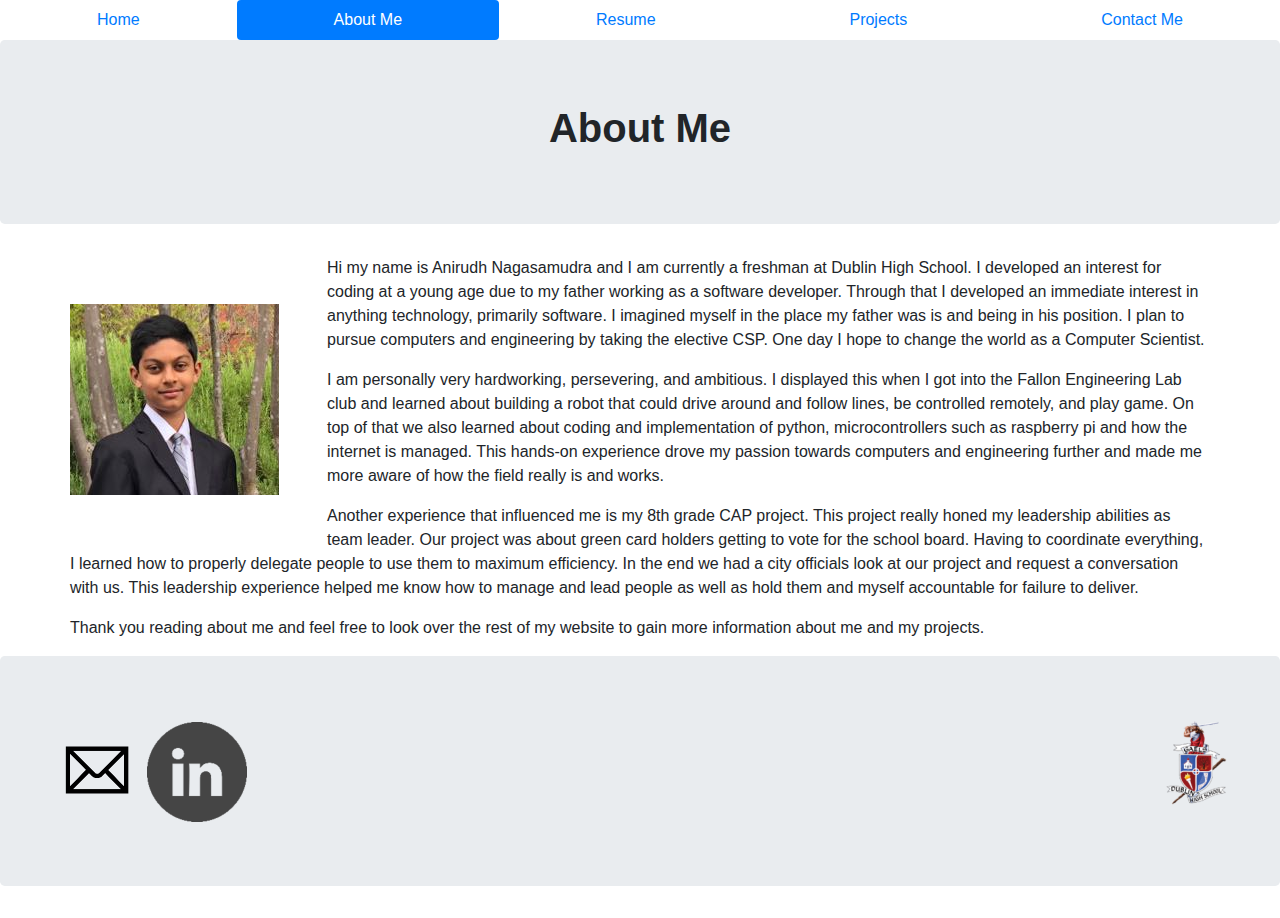
==== aboutme.html @ f640cf97 "My first commit" ====
<!DOCTYPE html>
<html>

    <head>
        <title>About Me </title>
        <link href="css/bootstrap.css" rel="stylesheet" type="text/css">
        <link rel="stylesheet" href="https://unpkg.com/aos@next/dist/aos.css" />
    </head>

    <body>
        <header>
             <nav class="nav nav-pills nav-fill">
                 <a class="nav-item nav-link" href="index.html">Home</a>
                 <a class="nav-item nav-link active" href="aboutme.html">About Me</a>
                 <a class="nav-item nav-link" href="resume.html">Resume</a>
                 <a class="nav-item nav-link" href="projects.html">Projects</a>
                 <a class="nav-item nav-link" href="contactme.html">Contact Me</a>
            </nav>
        </header>
        
        <div class="jumbotron" data-aos="zoom-in">
            <h1 class="text-center"><strong>About Me</strong></h1>
        </div>
        
        <div class="container">
            <div class="row">
                <section>
                    <img class="float-left pr-5 py-5" src="images/PRO.JPG" alt="me" data-aos="fade-right">
                    <p>Hi my name is Anirudh Nagasamudra and I am currently a freshman at Dublin High School. I developed an interest for coding at a young age due to my father working as a software developer. Through that I developed an immediate interest in anything technology, primarily software. I imagined myself in the place my father was is and being in his position. I plan to pursue computers and engineering by taking the elective CSP. One day I hope to change the world as a Computer Scientist.</p>
                    <p> I am personally very hardworking, persevering, and ambitious. I displayed this when I got into the Fallon Engineering Lab club and learned about building a robot that could drive around and follow lines, be controlled remotely, and play game. On top of that we also learned about coding and implementation of python, microcontrollers such as raspberry pi and how the internet is managed. This hands-on experience drove my passion towards computers and engineering further and made me more aware of how the field really is and works.</p>
                    <p>Another experience that influenced me is my 8th grade CAP project. This project really honed my leadership abilities as team leader. Our project was about green card holders getting to vote for the school board. Having to coordinate everything, I learned how to properly delegate people to use them to maximum efficiency. In the end we had a city officials look at our project and request a conversation with us. This leadership experience helped me know how to manage and lead people as well as hold them and myself accountable for failure to deliver.</p>
                    <p>Thank you reading about me and feel free to look over the rest of my website to gain more information about me and my projects.</p>
                </section>
            </div>
        </div>
        
        <footer>
            <div class="jumbotron">
                <div class= "col-3">
                    <a href="mailto:aninaga56@gmail.com">
                        <img class="float-left" src="images/mail.png">
                    </a>
                </div>
                <div class= "col-12">
                    <a href="https://www.dublin.k12.ca.us/dhs">
                        <img class="float-right" src="images/dublin.png">
                    </a>
                </div>
                <div class= "col-3">
                    <a href="https://www.linkedin.com/">
                        <img class="float-middle" src="images/icon.png">
                    </a>
                </div>
            </div>
        </footer>
        <script src="https://unpkg.com/aos@next/dist/aos.js"></script>
  <script>
    AOS.init();
  </script>
    </body>

</html>
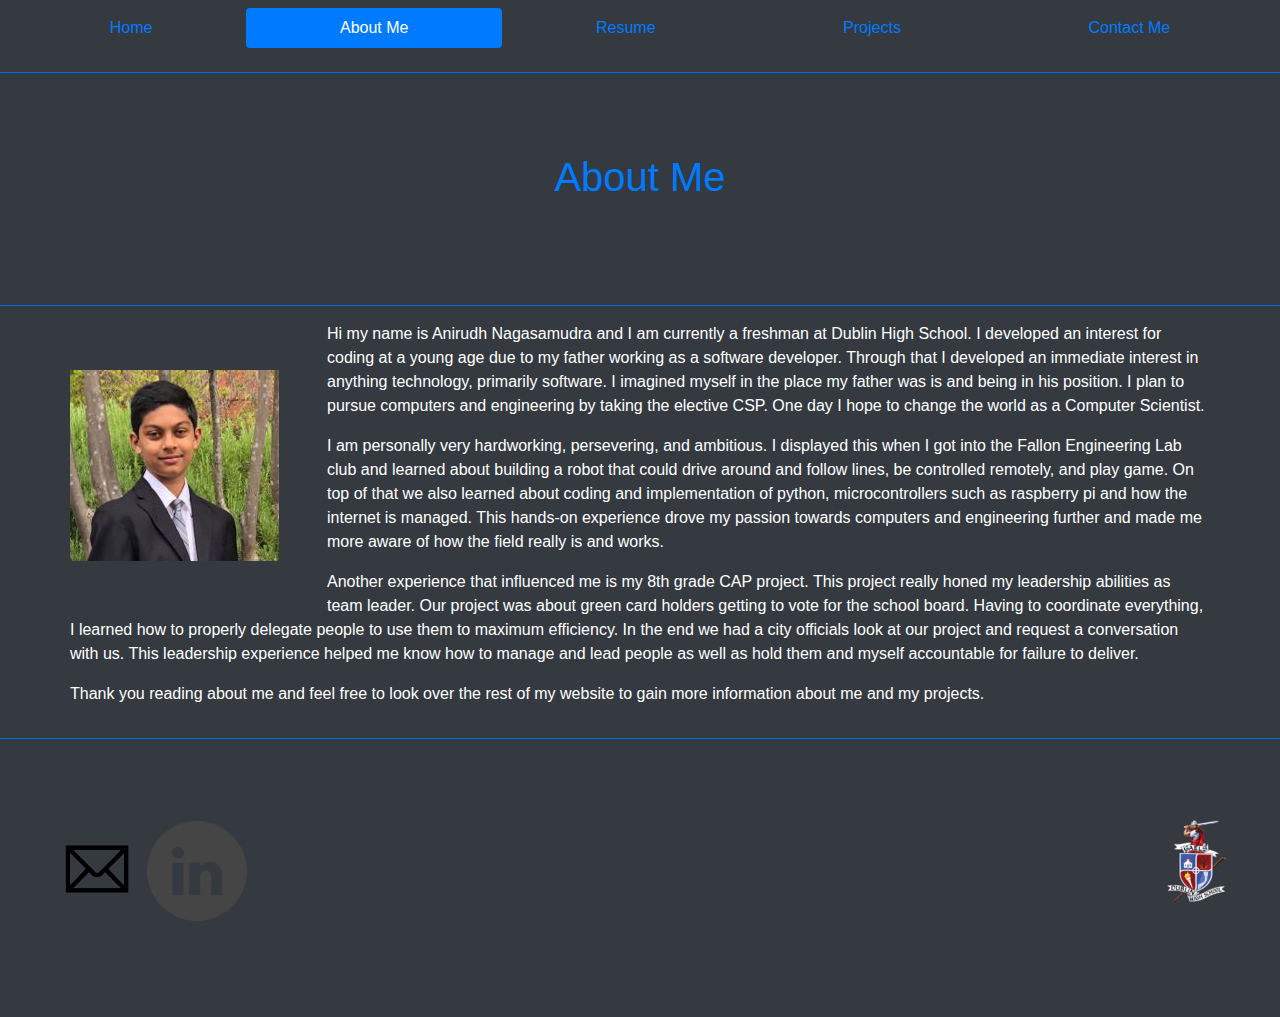
==== commit d475420c: "hello" ====
--- a/aboutme.html
+++ b/aboutme.html
@@ -7,35 +7,33 @@
         <link rel="stylesheet" href="https://unpkg.com/aos@next/dist/aos.css" />
     </head>
 
-    <body>
-        <header>
-             <nav class="nav nav-pills nav-fill">
+    <body class="bg-dark">
+             <nav class="nav nav-pills nav-fill navbar navbar-dark bg-dark sticky-top">
                  <a class="nav-item nav-link" href="index.html">Home</a>
                  <a class="nav-item nav-link active" href="aboutme.html">About Me</a>
                  <a class="nav-item nav-link" href="resume.html">Resume</a>
                  <a class="nav-item nav-link" href="projects.html">Projects</a>
                  <a class="nav-item nav-link" href="contactme.html">Contact Me</a>
             </nav>
-        </header>
-        
-        <div class="jumbotron" data-aos="zoom-in">
-            <h1 class="text-center"><strong>About Me</strong></h1>
+        <hr class="bg-primary">
+        <div class="jumbotron bg-dark" data-aos="zoom-in">
+            <h1 class="text-center text-primary">About Me</h1>
         </div>
-        
-        <div class="container">
+        <hr class="bg-primary">
+        <div class="container bg-dark">
             <div class="row">
                 <section>
                     <img class="float-left pr-5 py-5" src="images/PRO.JPG" alt="me" data-aos="fade-right">
-                    <p>Hi my name is Anirudh Nagasamudra and I am currently a freshman at Dublin High School. I developed an interest for coding at a young age due to my father working as a software developer. Through that I developed an immediate interest in anything technology, primarily software. I imagined myself in the place my father was is and being in his position. I plan to pursue computers and engineering by taking the elective CSP. One day I hope to change the world as a Computer Scientist.</p>
-                    <p> I am personally very hardworking, persevering, and ambitious. I displayed this when I got into the Fallon Engineering Lab club and learned about building a robot that could drive around and follow lines, be controlled remotely, and play game. On top of that we also learned about coding and implementation of python, microcontrollers such as raspberry pi and how the internet is managed. This hands-on experience drove my passion towards computers and engineering further and made me more aware of how the field really is and works.</p>
-                    <p>Another experience that influenced me is my 8th grade CAP project. This project really honed my leadership abilities as team leader. Our project was about green card holders getting to vote for the school board. Having to coordinate everything, I learned how to properly delegate people to use them to maximum efficiency. In the end we had a city officials look at our project and request a conversation with us. This leadership experience helped me know how to manage and lead people as well as hold them and myself accountable for failure to deliver.</p>
-                    <p>Thank you reading about me and feel free to look over the rest of my website to gain more information about me and my projects.</p>
+                    <p class="text-white">Hi my name is Anirudh Nagasamudra and I am currently a freshman at Dublin High School. I developed an interest for coding at a young age due to my father working as a software developer. Through that I developed an immediate interest in anything technology, primarily software. I imagined myself in the place my father was is and being in his position. I plan to pursue computers and engineering by taking the elective CSP. One day I hope to change the world as a Computer Scientist.</p>
+                    <p class="text-white"> I am personally very hardworking, persevering, and ambitious. I displayed this when I got into the Fallon Engineering Lab club and learned about building a robot that could drive around and follow lines, be controlled remotely, and play game. On top of that we also learned about coding and implementation of python, microcontrollers such as raspberry pi and how the internet is managed. This hands-on experience drove my passion towards computers and engineering further and made me more aware of how the field really is and works.</p>
+                    <p class="text-white">Another experience that influenced me is my 8th grade CAP project. This project really honed my leadership abilities as team leader. Our project was about green card holders getting to vote for the school board. Having to coordinate everything, I learned how to properly delegate people to use them to maximum efficiency. In the end we had a city officials look at our project and request a conversation with us. This leadership experience helped me know how to manage and lead people as well as hold them and myself accountable for failure to deliver.</p>
+                    <p class="text-white">Thank you reading about me and feel free to look over the rest of my website to gain more information about me and my projects.</p>
                 </section>
             </div>
         </div>
-        
+        <hr class="bg-primary">
         <footer>
-            <div class="jumbotron">
+            <div class="jumbotron bg-dark">
                 <div class= "col-3">
                     <a href="mailto:aninaga56@gmail.com">
                         <img class="float-left" src="images/mail.png">
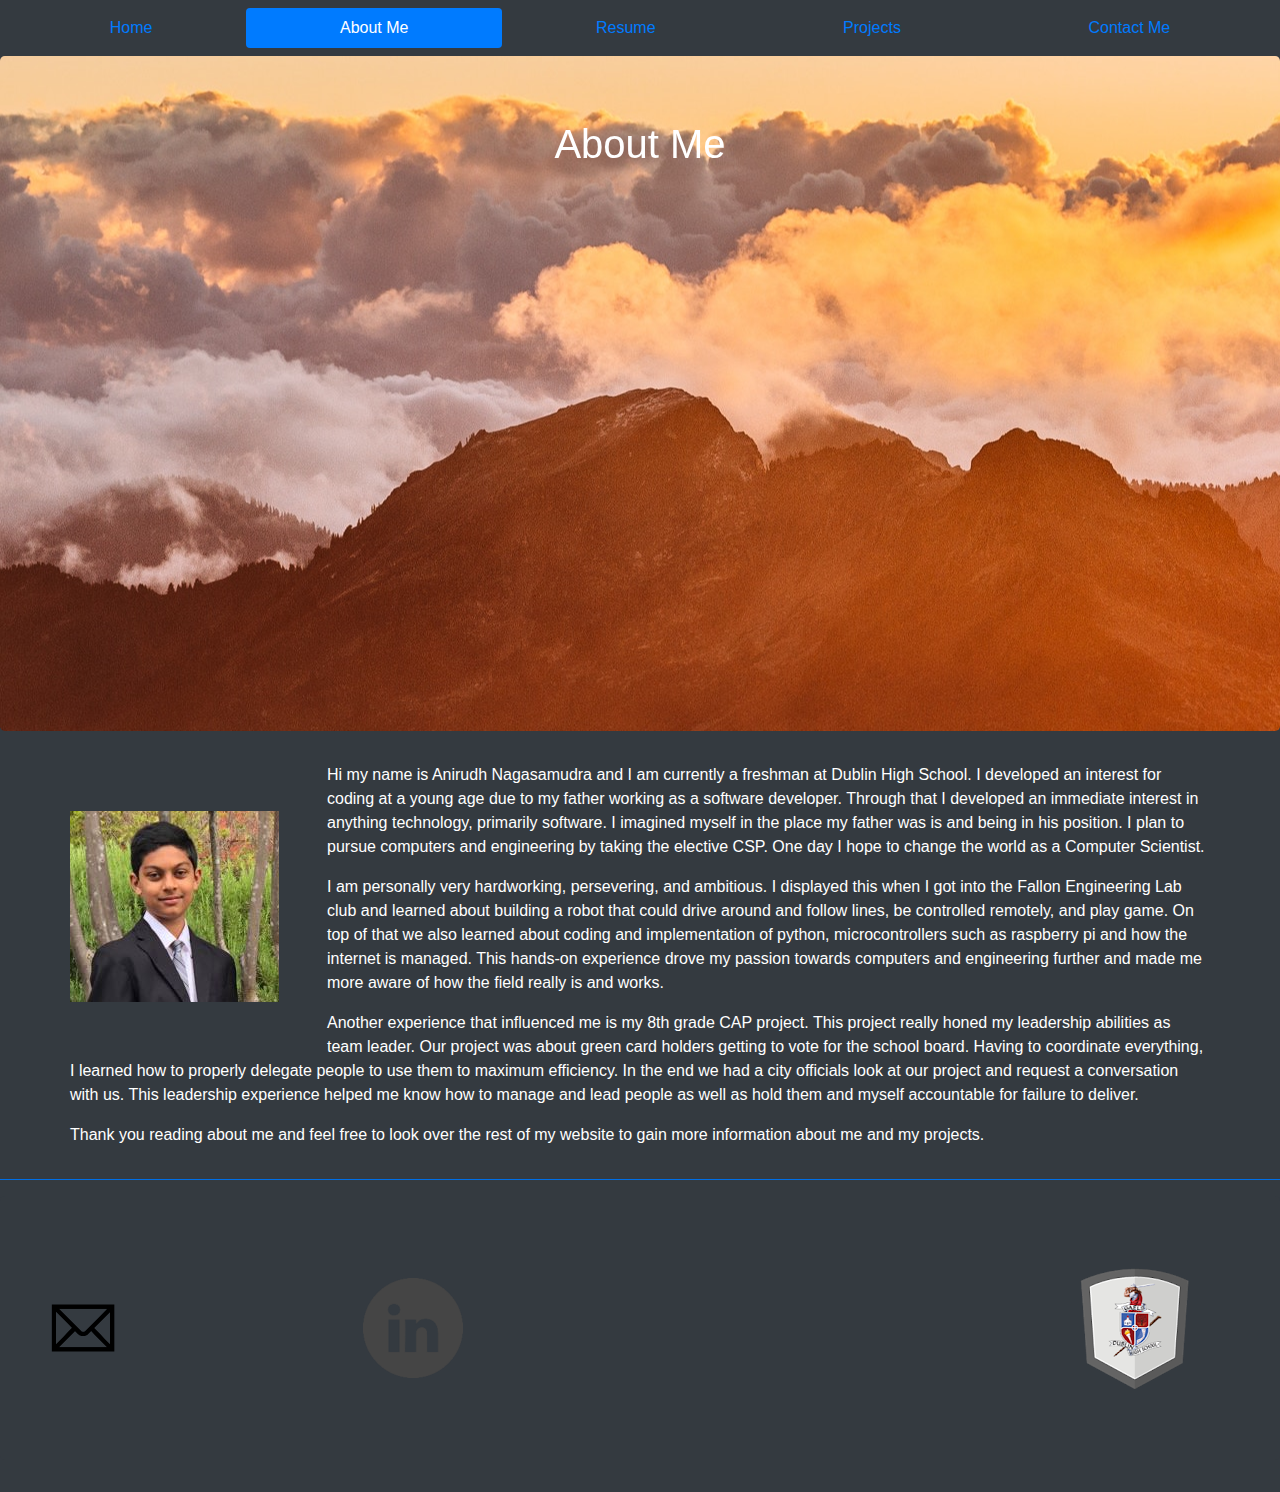
==== commit 126006de: "lamo" ====
--- a/aboutme.html
+++ b/aboutme.html
@@ -3,23 +3,22 @@
 
     <head>
         <title>About Me </title>
+        <link href="HTML-Project.css" rel="stylesheet" type="text/css">
         <link href="css/bootstrap.css" rel="stylesheet" type="text/css">
         <link rel="stylesheet" href="https://unpkg.com/aos@next/dist/aos.css" />
     </head>
 
     <body class="bg-dark">
-             <nav class="nav nav-pills nav-fill navbar navbar-dark bg-dark sticky-top">
-                 <a class="nav-item nav-link" href="index.html">Home</a>
-                 <a class="nav-item nav-link active" href="aboutme.html">About Me</a>
-                 <a class="nav-item nav-link" href="resume.html">Resume</a>
-                 <a class="nav-item nav-link" href="projects.html">Projects</a>
-                 <a class="nav-item nav-link" href="contactme.html">Contact Me</a>
-            </nav>
-        <hr class="bg-primary">
-        <div class="jumbotron bg-dark" data-aos="zoom-in">
-            <h1 class="text-center text-primary">About Me</h1>
+        <nav class="nav nav-pills nav-fill navbar navbar-dark bg-dark sticky-top">
+            <a class="nav-item nav-link" href="index.html">Home</a>
+            <a class="nav-item nav-link active" href="aboutme.html">About Me</a>
+            <a class="nav-item nav-link" href="resume.html">Resume</a>
+            <a class="nav-item nav-link" href="projects.html">Projects</a>
+            <a class="nav-item nav-link" href="contactme.html">Contact Me</a>
+        </nav>
+        <div class="about jumbotron bg-dark" data-aos="zoom-in">
+            <h1 class="text-center text-white">About Me</h1>
         </div>
-        <hr class="bg-primary">
         <div class="container bg-dark">
             <div class="row">
                 <section>
@@ -34,21 +33,24 @@
         <hr class="bg-primary">
         <footer>
             <div class="jumbotron bg-dark">
-                <div class= "col-3">
+                <table width=100%><tr>
+                <td>
                     <a href="mailto:aninaga56@gmail.com">
-                        <img class="float-left" src="images/mail.png">
+                        <img class="float-center" src="images/mail.png" >
                     </a>
-                </div>
-                <div class= "col-12">
+                </td>
+                <td>
+                    <a href="https://www.linkedin.com/">
+                        <img class="float-left" src="images/icon.png">
+                    </a>
+                    </td>
+                <td align="right">
                     <a href="https://www.dublin.k12.ca.us/dhs">
-                        <img class="float-right" src="images/dublin.png">
+                        <img class="float-right" src="images/dublinhigh.png">
                     </a>
-                </div>
-                <div class= "col-3">
-                    <a href="https://www.linkedin.com/">
-                        <img class="float-middle" src="images/icon.png">
-                    </a>
-                </div>
+                </td>
+                </tr>
+                </table>
             </div>
         </footer>
         <script src="https://unpkg.com/aos@next/dist/aos.js"></script>
--- a/HTML-Project.css
+++ b/HTML-Project.css
@@ -0,0 +1,45 @@
+.index{
+    background: url(images/greg-rakozy-53292-unsplash.jpg);
+    background-size: cover;
+    background-position: center;
+    background-repeat: no-repeat;
+    height:75vh;
+    width: 100%;
+    z-index: 999999
+}
+.about{
+    background: url(images/nitish-meena-37745-unsplash.jpg);
+    background-position: center;
+    background-repeat: no-repeat;
+    height:75vh;
+    width: 100%;
+    z-index: 999999999
+}
+.easy{
+    background: url(images/easy.jpeg);
+    background-size: cover;
+    background-position: center;
+    background-repeat: no-repeat;
+    height:75vh;
+    width: 100%;
+    z-index: 99999999
+}
+.round{
+    border-radius: 50%;
+}
+.master{
+    background: url(images/masterrrr.jpg);
+    background-position: center;
+    background-repeat: no-repeat;
+    height:75vh;
+    width: 100%;
+    z-index: 999999999
+}
+.red{
+    background: url(images/red.jpg);
+    background-position: center;
+    background-repeat: no-repeat;
+    height:75vh;
+    width: 100%;
+    z-index: 999999999
+}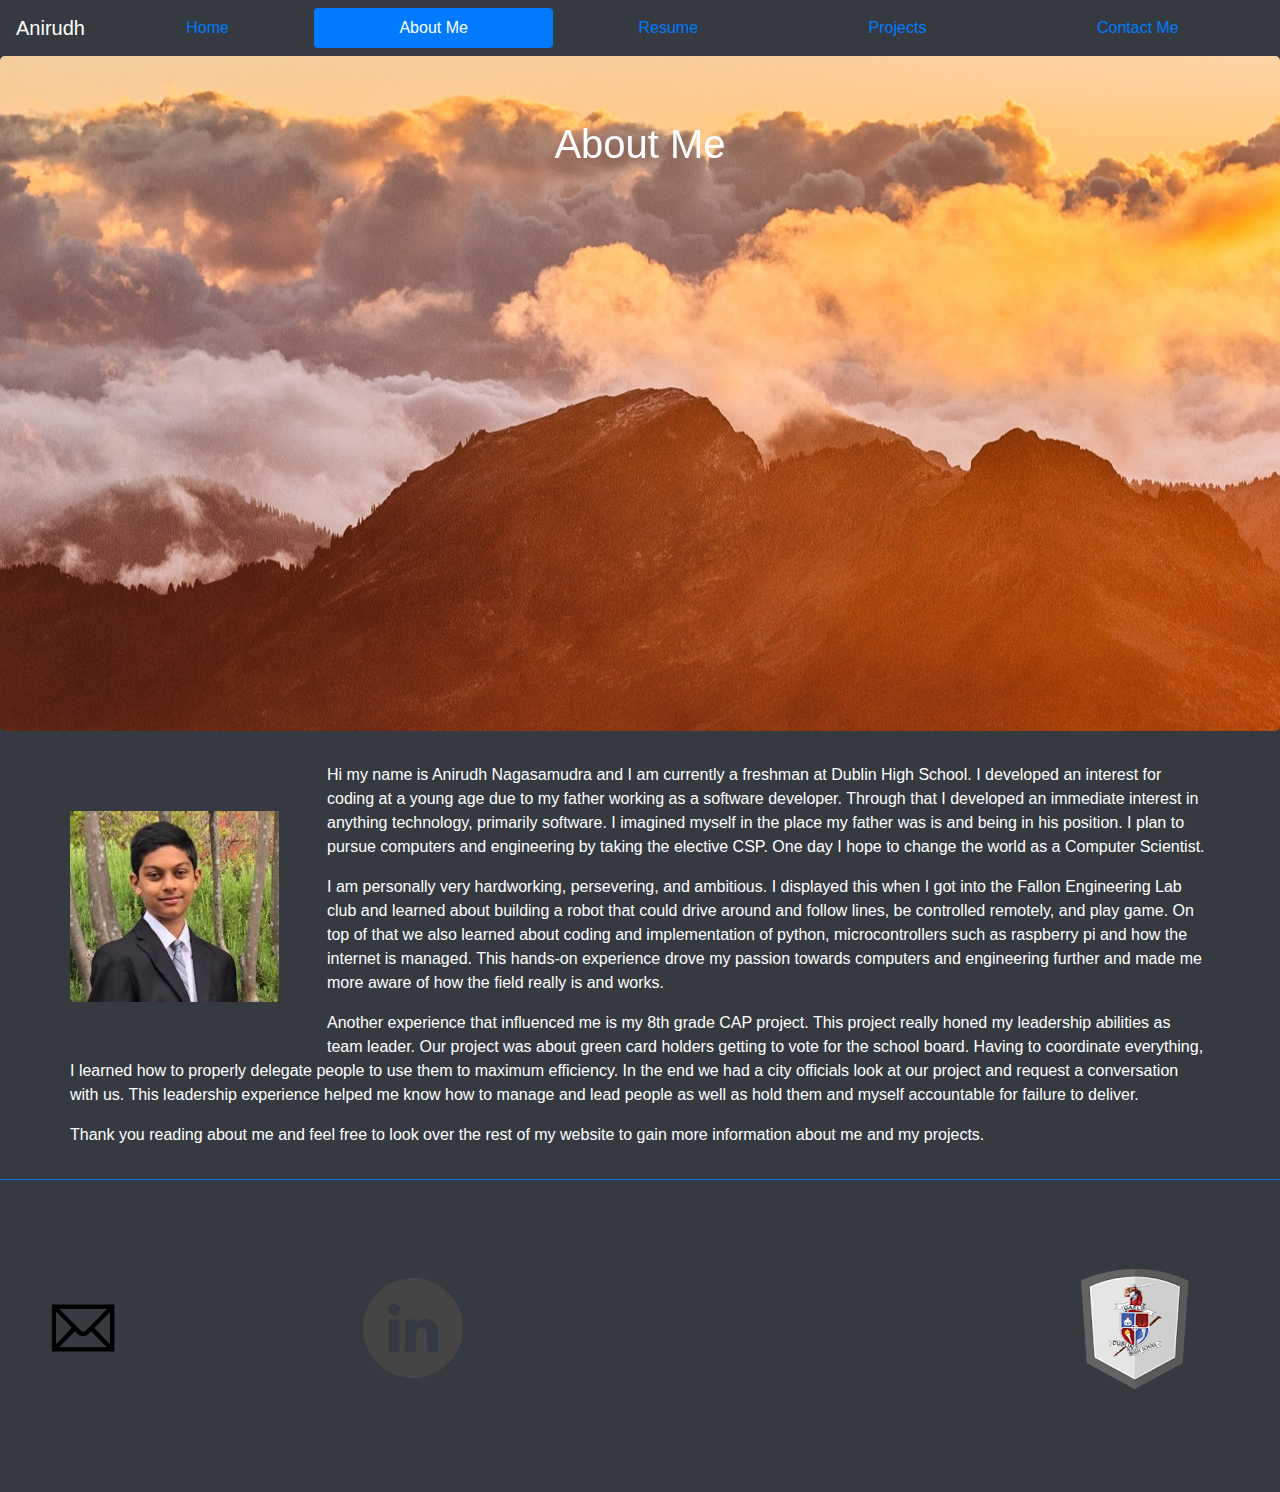
==== commit c9cea05a: "hler" ====
--- a/aboutme.html
+++ b/aboutme.html
@@ -10,6 +10,7 @@
 
     <body class="bg-dark">
         <nav class="nav nav-pills nav-fill navbar navbar-dark bg-dark sticky-top">
+            <a class="navbar-brand text-white">Anirudh</a>
             <a class="nav-item nav-link" href="index.html">Home</a>
             <a class="nav-item nav-link active" href="aboutme.html">About Me</a>
             <a class="nav-item nav-link" href="resume.html">Resume</a>
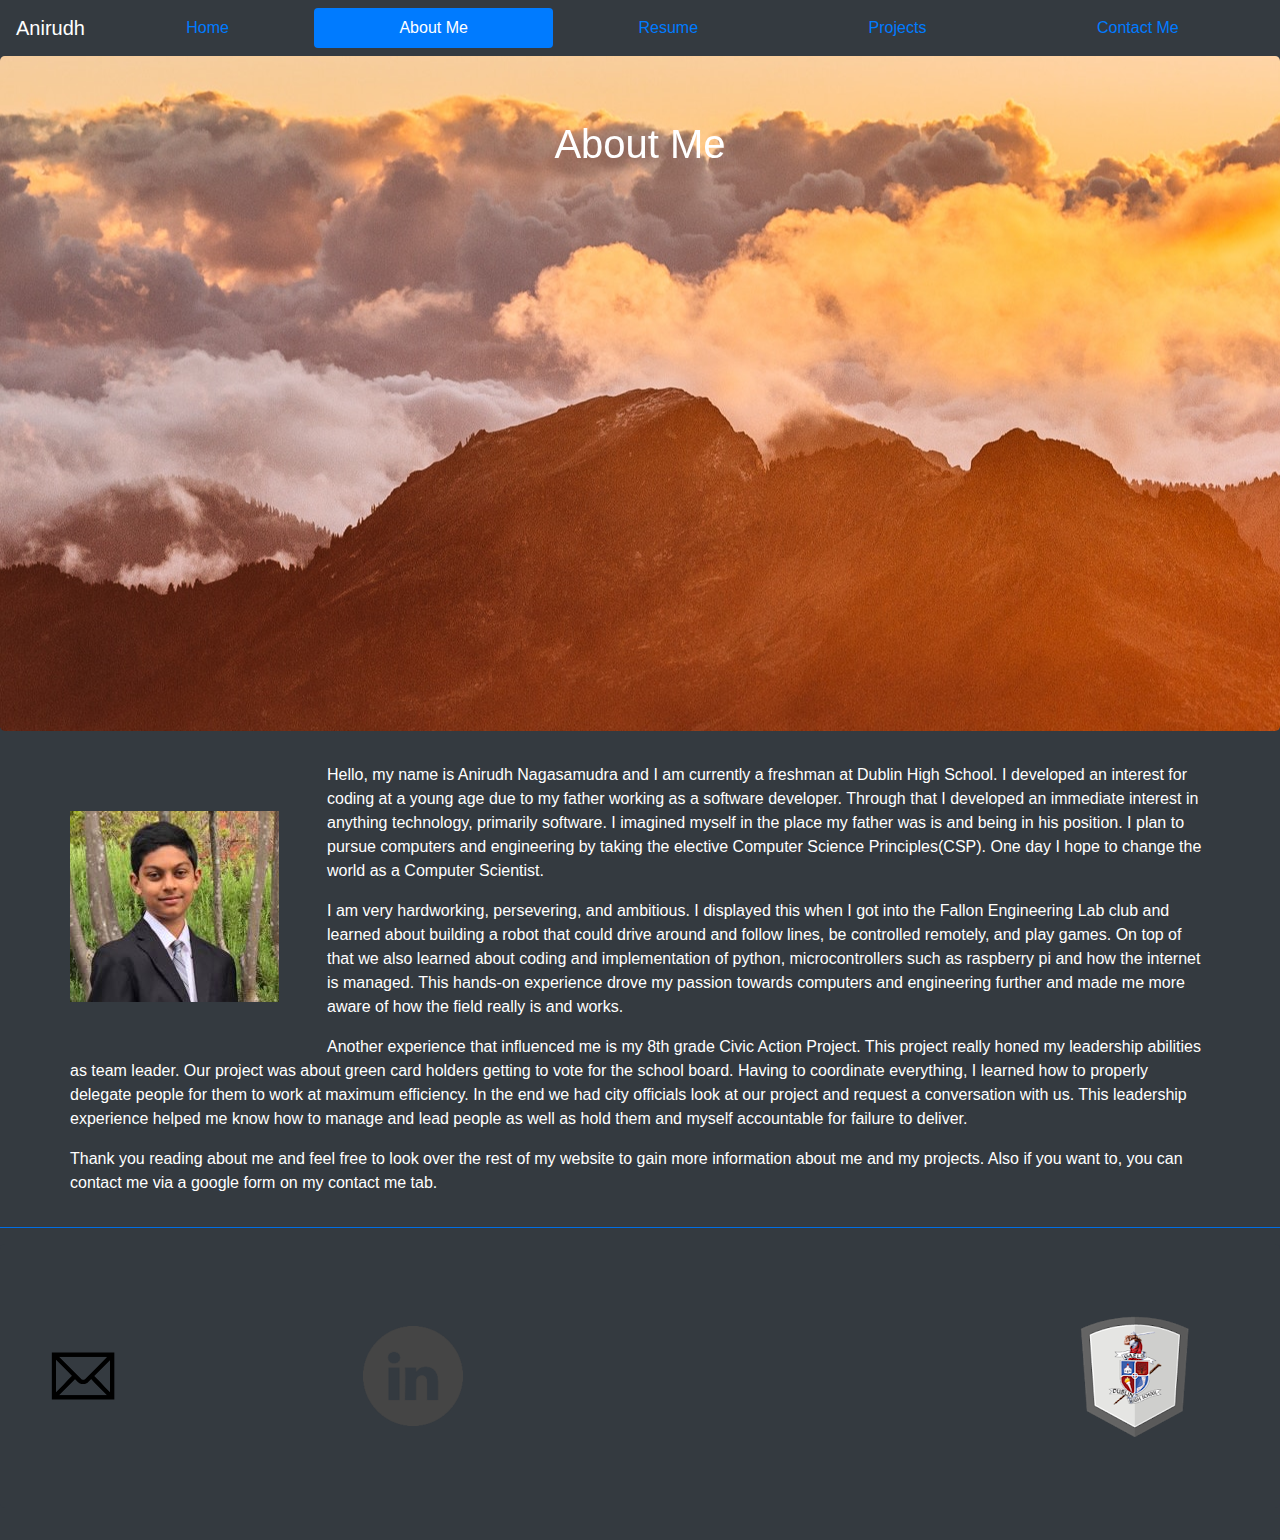
==== commit 77396ec6: "heefefef" ====
--- a/aboutme.html
+++ b/aboutme.html
@@ -24,10 +24,10 @@
             <div class="row">
                 <section>
                     <img class="float-left pr-5 py-5" src="images/PRO.JPG" alt="me" data-aos="fade-right">
-                    <p class="text-white">Hi my name is Anirudh Nagasamudra and I am currently a freshman at Dublin High School. I developed an interest for coding at a young age due to my father working as a software developer. Through that I developed an immediate interest in anything technology, primarily software. I imagined myself in the place my father was is and being in his position. I plan to pursue computers and engineering by taking the elective CSP. One day I hope to change the world as a Computer Scientist.</p>
-                    <p class="text-white"> I am personally very hardworking, persevering, and ambitious. I displayed this when I got into the Fallon Engineering Lab club and learned about building a robot that could drive around and follow lines, be controlled remotely, and play game. On top of that we also learned about coding and implementation of python, microcontrollers such as raspberry pi and how the internet is managed. This hands-on experience drove my passion towards computers and engineering further and made me more aware of how the field really is and works.</p>
-                    <p class="text-white">Another experience that influenced me is my 8th grade CAP project. This project really honed my leadership abilities as team leader. Our project was about green card holders getting to vote for the school board. Having to coordinate everything, I learned how to properly delegate people to use them to maximum efficiency. In the end we had a city officials look at our project and request a conversation with us. This leadership experience helped me know how to manage and lead people as well as hold them and myself accountable for failure to deliver.</p>
-                    <p class="text-white">Thank you reading about me and feel free to look over the rest of my website to gain more information about me and my projects.</p>
+                    <p class="text-white">Hello, my name is Anirudh Nagasamudra and I am currently a freshman at Dublin High School. I developed an interest for coding at a young age due to my father working as a software developer. Through that I developed an immediate interest in anything technology, primarily software. I imagined myself in the place my father was is and being in his position. I plan to pursue computers and engineering by taking the elective Computer Science Principles(CSP). One day I hope to change the world as a Computer Scientist.</p>
+                    <p class="text-white">I am very hardworking, persevering, and ambitious. I displayed this when I got into the Fallon Engineering Lab club and learned about building a robot that could drive around and follow lines, be controlled remotely, and play games. On top of that we also learned about coding and implementation of python, microcontrollers such as raspberry pi and how the internet is managed. This hands-on experience drove my passion towards computers and engineering further and made me more aware of how the field really is and works.</p>
+                    <p class="text-white">Another experience that influenced me is my 8th grade Civic Action Project. This project really honed my leadership abilities as team leader. Our project was about green card holders getting to vote for the school board. Having to coordinate everything, I learned how to properly delegate people for them to work at maximum efficiency. In the end we had city officials look at our project and request a conversation with us. This leadership experience helped me know how to manage and lead people as well as hold them and myself accountable for failure to deliver.</p>
+                    <p class="text-white">Thank you reading about me and feel free to look over the rest of my website to gain more information about me and my projects. Also if you want to, you can contact me via a google form on my contact me tab.</p>
                 </section>
             </div>
         </div>
--- a/HTML-Project.css
+++ b/HTML-Project.css
@@ -5,7 +5,7 @@
     background-repeat: no-repeat;
     height:75vh;
     width: 100%;
-    z-index: 999999
+    z-index: 999999;
 }
 .about{
     background: url(images/nitish-meena-37745-unsplash.jpg);
@@ -42,4 +42,7 @@
     height:75vh;
     width: 100%;
     z-index: 999999999
+}
+.text-primary{
+    color:#2F4B7A;
 }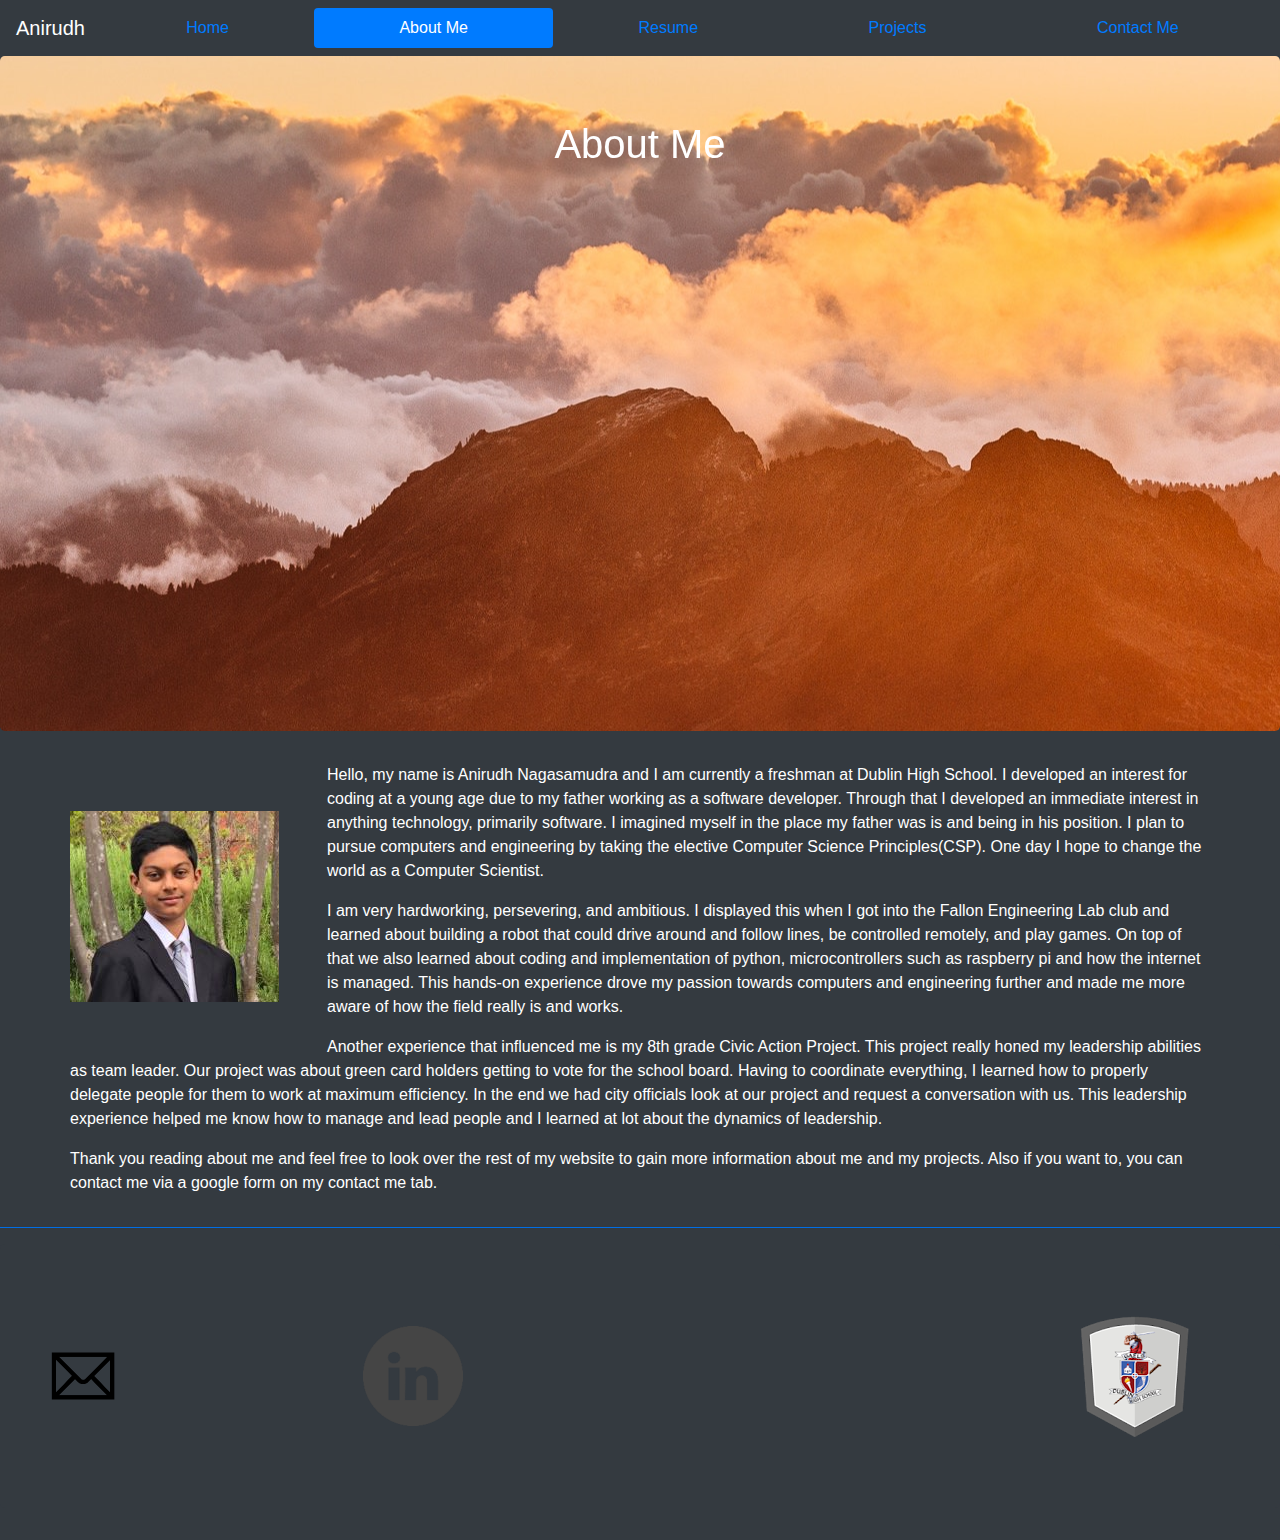
==== commit 7dc8ab4a: "FFFFFFSDFFD" ====
--- a/aboutme.html
+++ b/aboutme.html
@@ -26,7 +26,7 @@
                     <img class="float-left pr-5 py-5" src="images/PRO.JPG" alt="me" data-aos="fade-right">
                     <p class="text-white">Hello, my name is Anirudh Nagasamudra and I am currently a freshman at Dublin High School. I developed an interest for coding at a young age due to my father working as a software developer. Through that I developed an immediate interest in anything technology, primarily software. I imagined myself in the place my father was is and being in his position. I plan to pursue computers and engineering by taking the elective Computer Science Principles(CSP). One day I hope to change the world as a Computer Scientist.</p>
                     <p class="text-white">I am very hardworking, persevering, and ambitious. I displayed this when I got into the Fallon Engineering Lab club and learned about building a robot that could drive around and follow lines, be controlled remotely, and play games. On top of that we also learned about coding and implementation of python, microcontrollers such as raspberry pi and how the internet is managed. This hands-on experience drove my passion towards computers and engineering further and made me more aware of how the field really is and works.</p>
-                    <p class="text-white">Another experience that influenced me is my 8th grade Civic Action Project. This project really honed my leadership abilities as team leader. Our project was about green card holders getting to vote for the school board. Having to coordinate everything, I learned how to properly delegate people for them to work at maximum efficiency. In the end we had city officials look at our project and request a conversation with us. This leadership experience helped me know how to manage and lead people as well as hold them and myself accountable for failure to deliver.</p>
+                    <p class="text-white">Another experience that influenced me is my 8th grade Civic Action Project. This project really honed my leadership abilities as team leader. Our project was about green card holders getting to vote for the school board. Having to coordinate everything, I learned how to properly delegate people for them to work at maximum efficiency. In the end we had city officials look at our project and request a conversation with us. This leadership experience helped me know how to manage and lead people and I learned at lot about the dynamics of leadership.</p>
                     <p class="text-white">Thank you reading about me and feel free to look over the rest of my website to gain more information about me and my projects. Also if you want to, you can contact me via a google form on my contact me tab.</p>
                 </section>
             </div>
@@ -37,17 +37,17 @@
                 <table width=100%><tr>
                 <td>
                     <a href="mailto:aninaga56@gmail.com">
-                        <img class="float-center" src="images/mail.png" >
+                        <img class="float-center" src="images/mial.png" >
                     </a>
                 </td>
                 <td>
                     <a href="https://www.linkedin.com/">
-                        <img class="float-left" src="images/icon.png">
+                        <img class="float-left" src="images/ico1.png">
                     </a>
                     </td>
                 <td align="right">
                     <a href="https://www.dublin.k12.ca.us/dhs">
-                        <img class="float-right" src="images/dublinhigh.png">
+                        <img class="float-right" src="images/dhs.png">
                     </a>
                 </td>
                 </tr>
--- a/HTML-Project.css
+++ b/HTML-Project.css
@@ -43,6 +43,4 @@
     width: 100%;
     z-index: 999999999
 }
-.text-primary{
-    color:#2F4B7A;
-}+
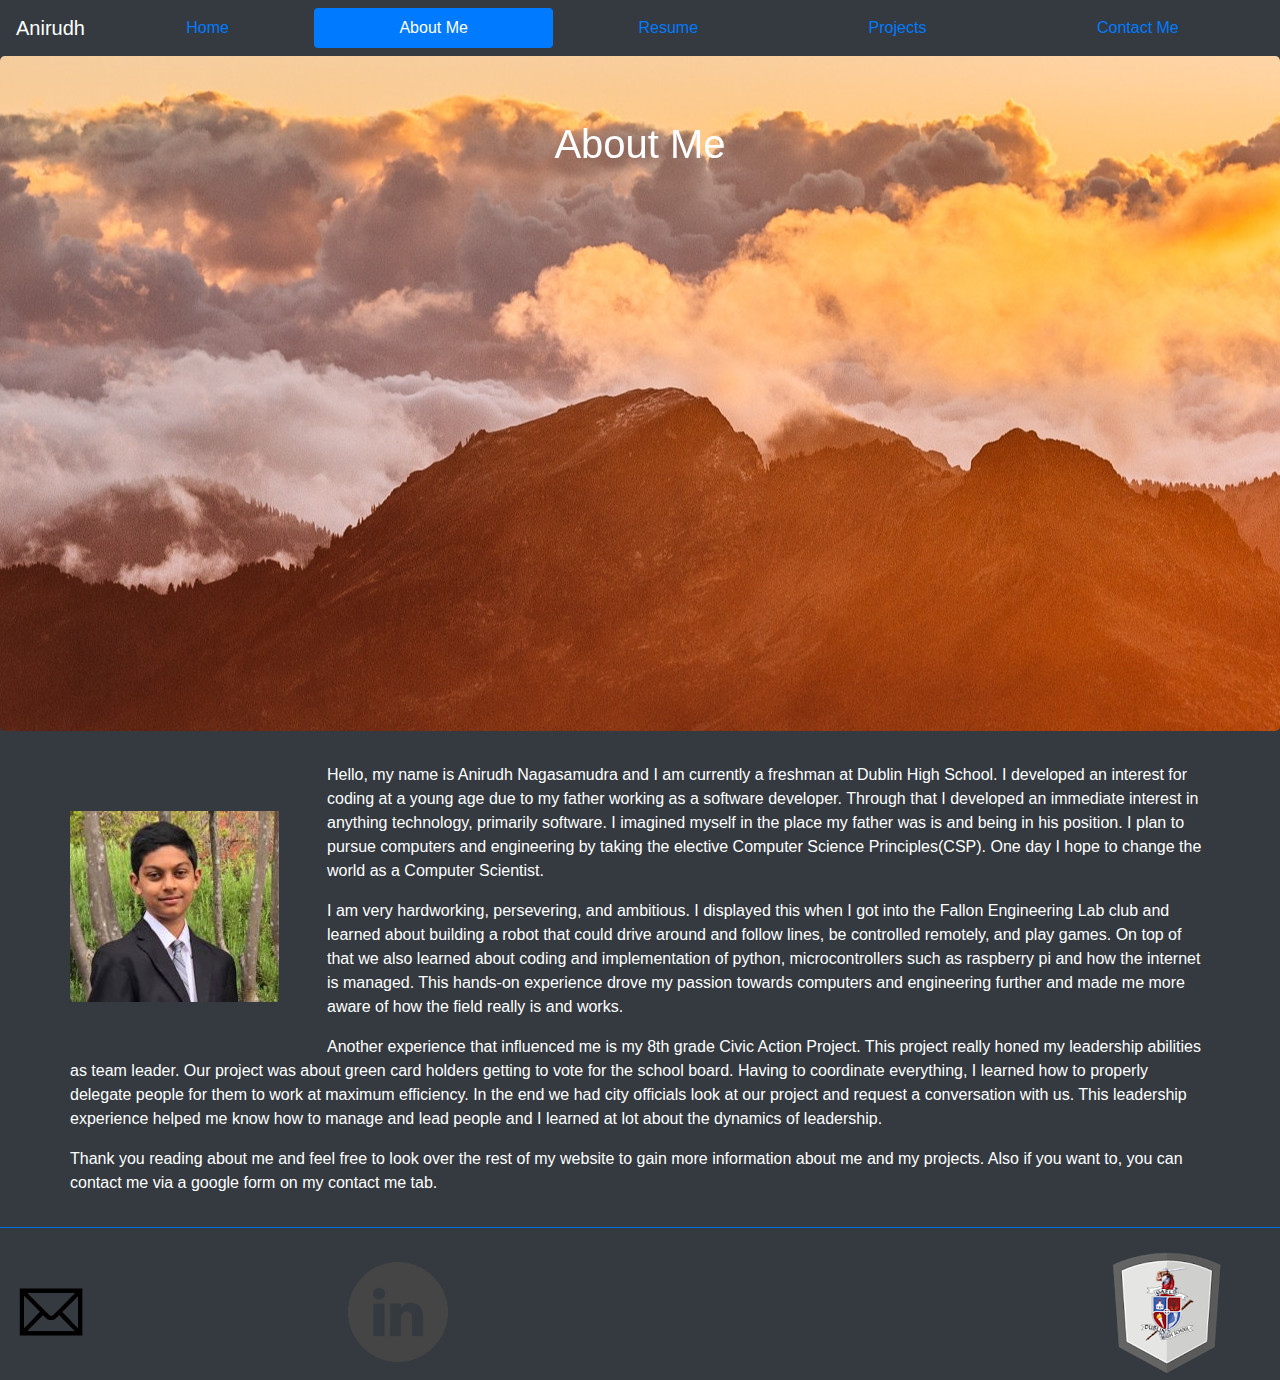
==== commit 28be1649: "bjrugygrege" ====
--- a/aboutme.html
+++ b/aboutme.html
@@ -31,9 +31,11 @@
                 </section>
             </div>
         </div>
-        <hr class="bg-primary">
+        <div class="bg-primary">
+           <hr> 
+        </div>
         <footer>
-            <div class="jumbotron bg-dark">
+            <div>
                 <table width=100%><tr>
                 <td>
                     <a href="mailto:aninaga56@gmail.com">
